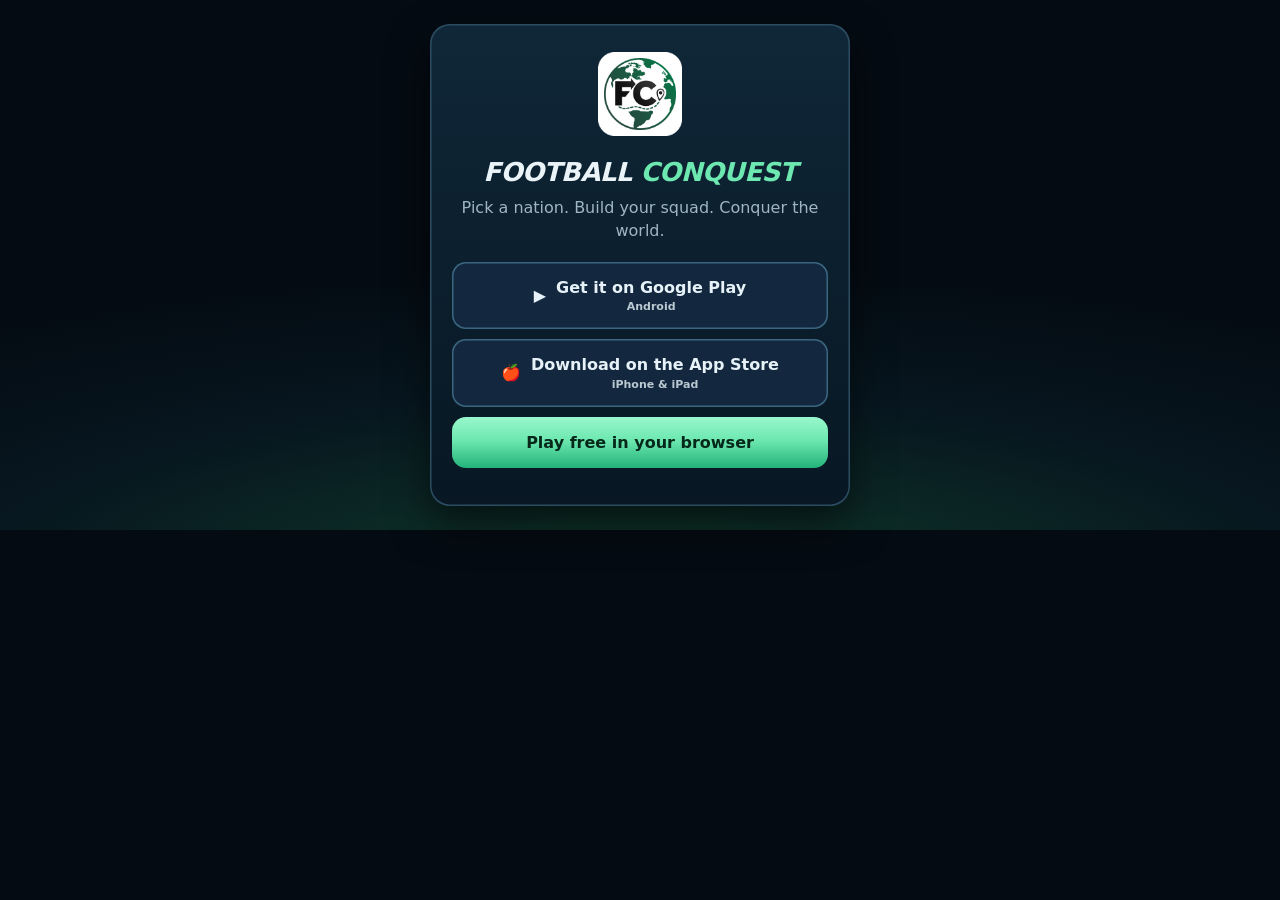
==== get/index.html @ 9b1dbe2d "Add footballconquest.com/get smart store link Android -> Google Play, iPhone/iPad -> App Store, desk" ====
<!doctype html>
<html lang="en">
<head>
<meta charset="utf-8">
<meta name="viewport" content="width=device-width,initial-scale=1">
<title>Get Football Conquest</title>
<meta name="description" content="Download Football Conquest on Google Play or the App Store, or play free in your browser.">
<meta property="og:title" content="Football Conquest: pick a nation, conquer the world">
<meta property="og:description" content="Free football strategy game on Android, iPhone and the web.">
<meta property="og:image" content="https://footballconquest.com/assets/fc-logo.png">
<link rel="icon" href="/assets/favicon.svg">
<!-- Smart store link (Claude 2026-10-16): footballconquest.com/get sends Android phones to Google Play and
     iPhones/iPads to the App Store automatically; everything else (PC, Mac) sees both badges + "play in browser".
     ?to=play / ?to=ios / ?to=web force a destination (handy for testing); ?stay=1 shows the page without redirecting. -->
<script>
(function(){
  var PLAY='https://play.google.com/store/apps/details?id=com.ghiellini.footballconquest';
  var IOS='https://apps.apple.com/app/id6807651881';
  var WEB='/simulator.html';
  var q=new URLSearchParams(location.search), to=q.get('to'), ua=navigator.userAgent||'';
  var isAndroid=/Android/i.test(ua);
  // iPadOS 13+ reports itself as a Mac; a touch screen gives it away
  var isIOS=/iPhone|iPad|iPod/i.test(ua)||(/Macintosh/.test(ua)&&navigator.maxTouchPoints>1);
  var dest=to==='play'?PLAY:to==='ios'?IOS:to==='web'?WEB:(!q.get('stay')&&(isAndroid?PLAY:isIOS?IOS:null));
  if(dest){location.replace(dest);}
  window.FC_STORE={play:PLAY,ios:IOS,web:WEB};
})();
</script>
<style>
:root{--bg:#040b12;--card:#0d2231;--txt:#eaf4f8;--mut:#9fb6c2;--green:#6de8b0;--edge:#2b4c61}
*{box-sizing:border-box}html,body{margin:0;min-height:100%;background:var(--bg);color:var(--txt);font:16px/1.45 system-ui,-apple-system,Segoe UI,Roboto,sans-serif}
body{display:flex;align-items:center;justify-content:center;padding:24px 16px;background:radial-gradient(120% 80% at 50% 110%,#0f3a2a 0%,#07161f 45%,#040b12 75%)}
.card{width:min(420px,100%);text-align:center;padding:28px 22px;border-radius:20px;background:linear-gradient(180deg,#0f2738,#081723);box-shadow:inset 0 0 0 1.5px var(--edge),0 18px 40px #0008}
img.logo{width:84px;height:84px}h1{margin:12px 0 4px;font-size:26px;font-style:italic;letter-spacing:-.5px}h1 span{color:var(--green)}
p{color:var(--mut);margin:0 0 20px}
.btn{display:flex;align-items:center;justify-content:center;gap:10px;margin:10px 0;padding:14px 16px;border-radius:14px;text-decoration:none;font-weight:800;color:#e6f2f8;background:#13283e;box-shadow:inset 0 0 0 1.5px #3b6680}
.btn.web{background:linear-gradient(180deg,#9af7cd,#6de8b0 45%,#23b37a);color:#05281a;box-shadow:none}
.btn small{display:block;font-weight:600;font-size:11px;opacity:.8}
</style>
</head>
<body>
<main class="card">
  <img class="logo" src="/assets/fc-logo.png" alt="Football Conquest">
  <h1>FOOTBALL <span>CONQUEST</span></h1>
  <p>Pick a nation. Build your squad. Conquer the world.</p>
  <a class="btn" id="b-play" href="https://play.google.com/store/apps/details?id=com.ghiellini.footballconquest">▶ <span>Get it on Google Play<small>Android</small></span></a>
  <a class="btn" id="b-ios" href="https://apps.apple.com/app/id6807651881">🍎 <span>Download on the App Store<small>iPhone &amp; iPad</small></span></a>
  <a class="btn web" href="/simulator.html">Play free in your browser</a>
</main>
</body>
</html>
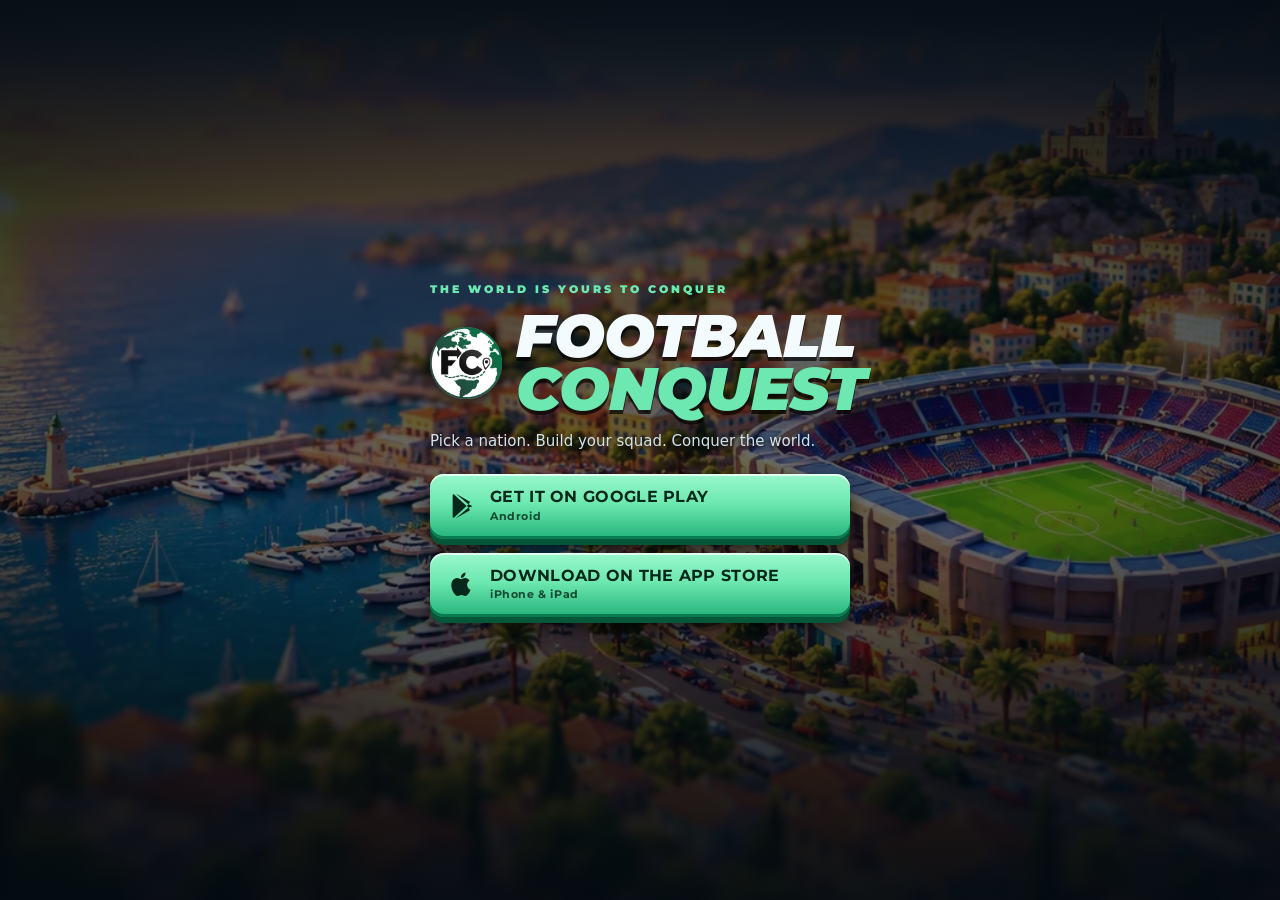
==== commit 1feada37: "Store link page: game-style look, no browser link Montserrat 900 italic title like the start screen," ====
--- a/get/index.html
+++ b/get/index.html
@@ -2,50 +2,99 @@
 <html lang="en">
 <head>
 <meta charset="utf-8">
-<meta name="viewport" content="width=device-width,initial-scale=1">
+<meta name="viewport" content="width=device-width,initial-scale=1,viewport-fit=cover">
 <title>Get Football Conquest</title>
-<meta name="description" content="Download Football Conquest on Google Play or the App Store, or play free in your browser.">
+<meta name="description" content="Download Football Conquest on Google Play or the App Store.">
 <meta property="og:title" content="Football Conquest: pick a nation, conquer the world">
-<meta property="og:description" content="Free football strategy game on Android, iPhone and the web.">
+<meta property="og:description" content="Free football strategy game on Android and iPhone.">
 <meta property="og:image" content="https://footballconquest.com/assets/fc-logo.png">
 <link rel="icon" href="/assets/favicon.svg">
-<!-- Smart store link (Claude 2026-10-16): footballconquest.com/get sends Android phones to Google Play and
-     iPhones/iPads to the App Store automatically; everything else (PC, Mac) sees both badges + "play in browser".
-     ?to=play / ?to=ios / ?to=web force a destination (handy for testing); ?stay=1 shows the page without redirecting. -->
+<link rel="preconnect" href="https://fonts.googleapis.com"><link rel="preconnect" href="https://fonts.gstatic.com" crossorigin>
+<link href="https://fonts.googleapis.com/css2?family=Montserrat:ital,wght@0,700;0,900;1,900&display=swap" rel="stylesheet">
+<!-- Smart store link (Claude 2026-10-16; device language added the same day, ?lang=xx forces one): footballconquest.com/get sends Android phones to Google Play and
+     iPhones/iPads to the App Store automatically; everything else (PC, Mac) sees both store buttons, styled like the game's start screen
+     (stadium art carousel, Montserrat 900 italic title). ?to=play / ?to=ios force a destination (handy for testing); ?stay=1 shows the page without redirecting. -->
 <script>
 (function(){
   var PLAY='https://play.google.com/store/apps/details?id=com.ghiellini.footballconquest';
   var IOS='https://apps.apple.com/app/id6807651881';
-  var WEB='/simulator.html';
   var q=new URLSearchParams(location.search), to=q.get('to'), ua=navigator.userAgent||'';
   var isAndroid=/Android/i.test(ua);
   // iPadOS 13+ reports itself as a Mac; a touch screen gives it away
   var isIOS=/iPhone|iPad|iPod/i.test(ua)||(/Macintosh/.test(ua)&&navigator.maxTouchPoints>1);
-  var dest=to==='play'?PLAY:to==='ios'?IOS:to==='web'?WEB:(!q.get('stay')&&(isAndroid?PLAY:isIOS?IOS:null));
+  var dest=to==='play'?PLAY:to==='ios'?IOS:(!q.get('stay')&&(isAndroid?PLAY:isIOS?IOS:null));
   if(dest){location.replace(dest);}
-  window.FC_STORE={play:PLAY,ios:IOS,web:WEB};
 })();
 </script>
 <style>
-:root{--bg:#040b12;--card:#0d2231;--txt:#eaf4f8;--mut:#9fb6c2;--green:#6de8b0;--edge:#2b4c61}
-*{box-sizing:border-box}html,body{margin:0;min-height:100%;background:var(--bg);color:var(--txt);font:16px/1.45 system-ui,-apple-system,Segoe UI,Roboto,sans-serif}
-body{display:flex;align-items:center;justify-content:center;padding:24px 16px;background:radial-gradient(120% 80% at 50% 110%,#0f3a2a 0%,#07161f 45%,#040b12 75%)}
-.card{width:min(420px,100%);text-align:center;padding:28px 22px;border-radius:20px;background:linear-gradient(180deg,#0f2738,#081723);box-shadow:inset 0 0 0 1.5px var(--edge),0 18px 40px #0008}
-img.logo{width:84px;height:84px}h1{margin:12px 0 4px;font-size:26px;font-style:italic;letter-spacing:-.5px}h1 span{color:var(--green)}
-p{color:var(--mut);margin:0 0 20px}
-.btn{display:flex;align-items:center;justify-content:center;gap:10px;margin:10px 0;padding:14px 16px;border-radius:14px;text-decoration:none;font-weight:800;color:#e6f2f8;background:#13283e;box-shadow:inset 0 0 0 1.5px #3b6680}
-.btn.web{background:linear-gradient(180deg,#9af7cd,#6de8b0 45%,#23b37a);color:#05281a;box-shadow:none}
-.btn small{display:block;font-weight:600;font-size:11px;opacity:.8}
+*{box-sizing:border-box}
+html,body{margin:0;min-height:100%;background:#040b12;color:#eaf4f8;font:15px/1.4 system-ui,-apple-system,Segoe UI,Roboto,sans-serif}
+body{min-height:100vh;min-height:100dvh;display:flex;align-items:center;justify-content:center;padding:24px 16px calc(24px + env(safe-area-inset-bottom,0px));overflow-x:hidden}
+/* stadium backdrop like the start screen: art cross-dissolves every 7 s */
+.bg{position:fixed;inset:-2%;background-size:cover;background-position:50% 60%;filter:saturate(.95) brightness(.7);opacity:0;transition:opacity 1.4s ease}
+.bg.on{opacity:1}
+.shade{position:fixed;inset:0;background:linear-gradient(180deg,#040b12ee 0%,#040b1288 30%,#040b1266 55%,#040b12e6 100%),radial-gradient(90% 70% at 50% 45%,transparent 40%,#000a)}
+main{position:relative;z-index:2;width:min(420px,100%);display:flex;flex-direction:column;gap:14px}
+.kick{font:900 11px/1.2 Montserrat,system-ui,sans-serif;letter-spacing:3px;color:#6de8b0;text-transform:uppercase}
+.brand{display:flex;align-items:center;gap:14px}
+.brand img{width:72px;height:72px;flex:none;filter:drop-shadow(0 4px 8px #000a)}
+h1{margin:0;font:italic 900 clamp(36px,10.5vw,60px)/.88 Montserrat,system-ui,sans-serif;letter-spacing:-1px;color:#f3fbff;text-shadow:0 4px 0 #000a}
+h1 span{display:block}h1 span+span{color:#6de8b0}
+.tag{color:#d3e4ec;font-size:15px;margin:2px 0 8px;text-shadow:0 2px 4px #000}
+.btn{display:flex;align-items:center;gap:14px;border-radius:14px;padding:14px 18px 16px;text-decoration:none;font:900 16px/1.15 Montserrat,system-ui,sans-serif;letter-spacing:.3px;text-transform:uppercase;transition:transform .06s,filter .15s}
+.btn:hover{filter:brightness(1.07)}.btn:active{transform:translateY(4px)}
+.btn span{text-align:left}
+.btn small{display:block;font:700 11px/1.2 Montserrat,system-ui,sans-serif;letter-spacing:.6px;opacity:.8;margin-top:3px;text-transform:none}
+.btn svg{width:28px;height:28px;flex:none}
+.btn.play,.btn.ios{background:linear-gradient(180deg,#9af7cd,#6de8b0 45%,#23b37a);color:#05281a;box-shadow:inset 0 2px 0 #ffffffb0,inset 0 -3px 0 #0a7a50,0 6px 0 #06573a,0 10px 18px #000a}
+@media (prefers-reduced-motion:reduce){.bg{transition:none}}
 </style>
 </head>
 <body>
-<main class="card">
-  <img class="logo" src="/assets/fc-logo.png" alt="Football Conquest">
-  <h1>FOOTBALL <span>CONQUEST</span></h1>
-  <p>Pick a nation. Build your squad. Conquer the world.</p>
-  <a class="btn" id="b-play" href="https://play.google.com/store/apps/details?id=com.ghiellini.footballconquest">▶ <span>Get it on Google Play<small>Android</small></span></a>
-  <a class="btn" id="b-ios" href="https://apps.apple.com/app/id6807651881">🍎 <span>Download on the App Store<small>iPhone &amp; iPad</small></span></a>
-  <a class="btn web" href="/simulator.html">Play free in your browser</a>
+<div class="bg on"></div><div class="bg"></div><div class="shade"></div>
+<main>
+  <div class="kick" data-t="kick">The world is yours to conquer</div>
+  <div class="brand"><img src="/assets/fc-logo-round.png" alt="Football Conquest" width="72" height="72"><h1><span>FOOTBALL</span><span>CONQUEST</span></h1></div>
+  <div class="tag" data-t="tag">Pick a nation. Build your squad. Conquer the world.</div>
+  <a class="btn play" href="https://play.google.com/store/apps/details?id=com.ghiellini.footballconquest">
+    <svg viewBox="0 0 24 24" aria-hidden="true"><path fill="currentColor" d="M4 2.6v18.8c0 .5.5.8 1 .6l10.9-10.1L5 1.9c-.5-.2-1 .2-1 .7zm13.6 8.1L6.6 1.3l12.2 7 .1.1-1.3 2.3zm2.6 1.5-2.4 1.4-1.7-1.6 1.7-1.6 2.4 1.4c.6.3.6 1.1 0 1.4zM6.6 22.7l11-9.4 1.3 2.3-.1.1-12.2 7z"/></svg>
+    <span><b data-t="play">Get it on Google Play</b><small>Android</small></span></a>
+  <a class="btn ios" href="https://apps.apple.com/app/id6807651881">
+    <svg viewBox="0 0 24 24" aria-hidden="true"><path fill="currentColor" d="M16.4 12.6c0-2.4 2-3.6 2.1-3.7-1.2-1.7-3-1.900-3.6-2-1.5-.2-3 .9-3.8.9s-2-.9-3.3-.9C6.1 7 4.6 8 3.7 9.5c-1.8 3.1-.5 7.7 1.3 10.2.9 1.2 1.9 2.6 3.2 2.6s1.8-.8 3.3-.8 2 .8 3.3.8c1.4 0 2.3-1.3 3.1-2.5 1-1.4 1.4-2.800 1.4-2.9-.1 0-2.9-1.1-2.9-4.3zM14 5.3c.7-.9 1.2-2 1-3.2-1 .1-2.2.7-2.9 1.6-.6.7-1.2 1.9-1 3.1 1.1.1 2.2-.6 2.9-1.5z"/></svg>
+    <span><b data-t="ios">Download on the App Store</b><small>iPhone &amp; iPad</small></span></a>
 </main>
+<script>
+/* stadium art carousel (same 8 images as the start screen), cross-dissolve every 7 s */
+(function(){
+  var A=['ist','kad','bar','dor','mad','mdv','mer','rio'],i=Math.floor(Math.random()*A.length),L=document.querySelectorAll('.bg');
+  L[0].style.backgroundImage='url(/assets/splash/'+A[i]+'.webp)';
+  if(window.matchMedia&&matchMedia('(prefers-reduced-motion: reduce)').matches)return;
+  setInterval(function(){i=(i+1)%A.length;var u='/assets/splash/'+A[i]+'.webp',im=new Image();
+    im.onload=function(){var on=document.querySelector('.bg.on'),off=on===L[0]?L[1]:L[0];off.style.backgroundImage='url('+u+')';off.classList.add('on');on.classList.remove('on');};im.src=u;},7000);
+})();
+</script>
+<script>
+/* device language (10-16): same 12 languages as the game; anything else stays English */
+(function(){
+var T={
+en:['The world is yours to conquer','Pick a nation. Build your squad. Conquer the world.','Get it on Google Play','Download on the App Store','Get Football Conquest'],
+tr:['Dünya seni bekliyor','Bir ülke seç. Kadronu kur. Dünyayı fethet.',"Google Play'den indir","App Store'dan indir","Football Conquest'i indir"],
+es:['El mundo es tuyo','Elige una selección. Arma tu plantilla. Conquista el mundo.','Disponible en Google Play','Descárgalo en el App Store','Descarga Football Conquest'],
+pt:['O mundo é seu','Escolha uma seleção. Monte seu elenco. Conquiste o mundo.','Disponível no Google Play','Baixar na App Store','Baixe Football Conquest'],
+fr:['Le monde est à toi','Choisis une nation. Construis ton effectif. Conquiers le monde.','Disponible sur Google Play',"Télécharger dans l'App Store",'Télécharger Football Conquest'],
+de:['Die Welt gehört dir','Wähle eine Nation. Baue deinen Kader. Erobere die Welt.','Jetzt bei Google Play','Laden im App Store','Football Conquest herunterladen'],
+it:['Il mondo è tuo','Scegli una nazionale. Costruisci la rosa. Conquista il mondo.','Disponibile su Google Play',"Scarica dall'App Store",'Scarica Football Conquest'],
+nl:['De wereld ligt aan je voeten','Kies een land. Bouw je selectie. Verover de wereld.','Ontdek het op Google Play','Download in de App Store','Download Football Conquest'],
+sv:['Världen är din','Välj en nation. Bygg din trupp. Erövra världen.','Ladda ned på Google Play','Hämta i App Store','Ladda ned Football Conquest'],
+no:['Verden er din','Velg en nasjon. Bygg troppen. Erobre verden.','Last ned på Google Play','Last ned i App Store','Last ned Football Conquest'],
+vi:['Thế giới là của bạn','Chọn một quốc gia. Xây dựng đội hình. Chinh phục thế giới.','Tải trên Google Play','Tải về trên App Store','Tải Football Conquest'],
+id:['Dunia milikmu','Pilih negara. Bangun skuadmu. Taklukkan dunia.','Dapatkan di Google Play','Unduh di App Store','Unduh Football Conquest']};
+var map={nb:'no',nn:'no',in:'id',ms:'id'},L='en',ls=(navigator.languages&&navigator.languages.length?navigator.languages:[navigator.language||'en']);
+for(var i=0;i<ls.length;i++){var c=String(ls[i]||'').toLowerCase().split('-')[0];c=map[c]||c;if(T[c]){L=c;break;}}
+var q=new URLSearchParams(location.search).get('lang');if(q&&T[q])L=q;
+var t=T[L],keys={kick:0,tag:1,play:2,ios:3};document.documentElement.lang=L;document.title=t[4];
+document.querySelectorAll('[data-t]').forEach(function(e){var k=keys[e.getAttribute('data-t')];if(k!=null)e.textContent=t[k];});
+})();
+</script>
 </body>
 </html>
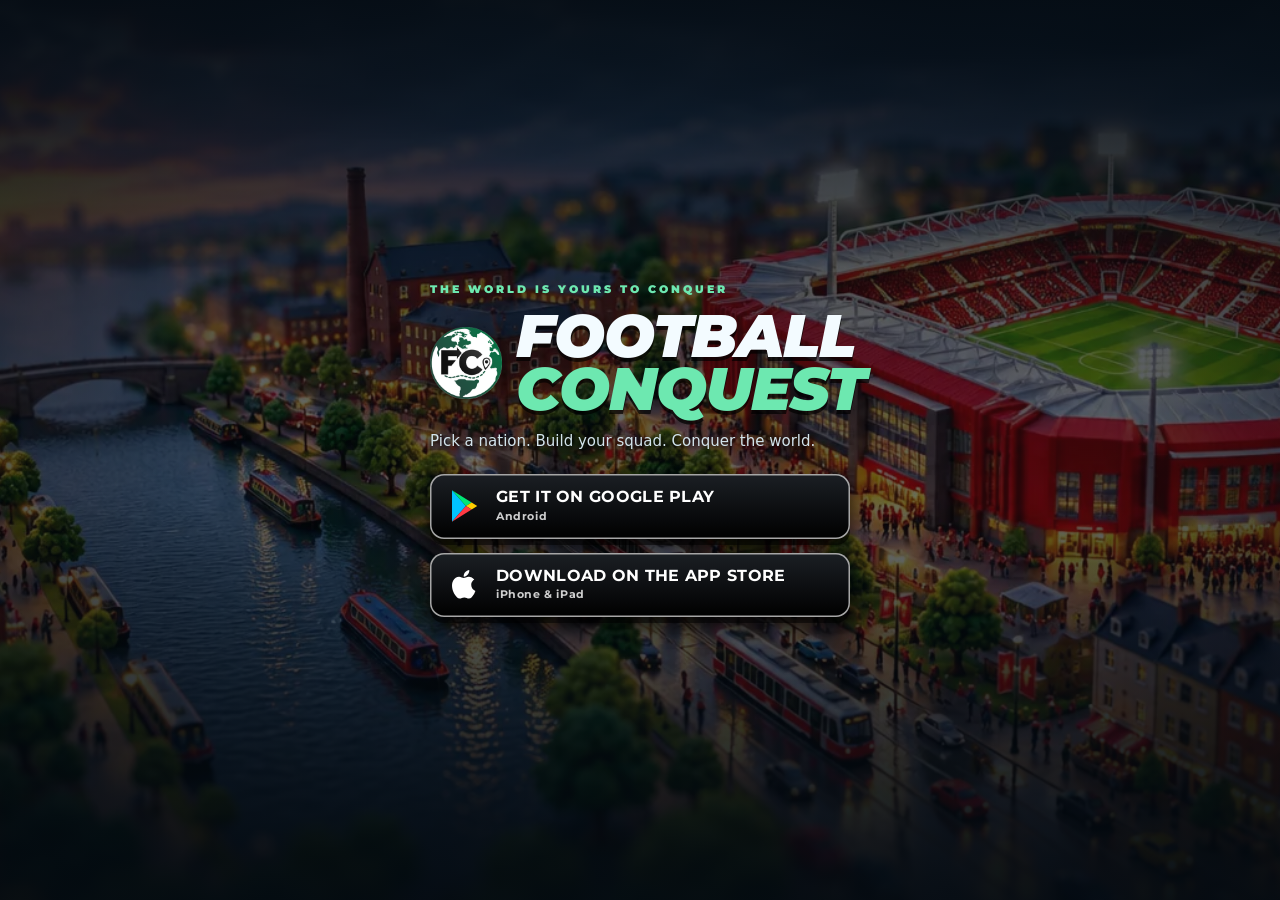
==== commit 2a7cece3: "Store link page: Google Play and App Store badges with their logos Co-Authored-By: Claude Opus 5.5 (" ====
--- a/get/index.html
+++ b/get/index.html
@@ -46,7 +46,9 @@
 .btn span{text-align:left}
 .btn small{display:block;font:700 11px/1.2 Montserrat,system-ui,sans-serif;letter-spacing:.6px;opacity:.8;margin-top:3px;text-transform:none}
 .btn svg{width:28px;height:28px;flex:none}
-.btn.play,.btn.ios{background:linear-gradient(180deg,#9af7cd,#6de8b0 45%,#23b37a);color:#05281a;box-shadow:inset 0 2px 0 #ffffffb0,inset 0 -3px 0 #0a7a50,0 6px 0 #06573a,0 10px 18px #000a}
+/* store badges: black like the official Google Play / App Store badges, with each store's own logo */
+.btn.play,.btn.ios{background:linear-gradient(180deg,#1b1f24,#000);color:#fff;box-shadow:inset 0 0 0 1.5px #a6a6a6,0 6px 0 #00000080,0 10px 18px #000a}
+.btn svg{width:34px;height:34px}
 @media (prefers-reduced-motion:reduce){.bg{transition:none}}
 </style>
 </head>
@@ -57,7 +59,7 @@
   <div class="brand"><img src="/assets/fc-logo-round.png" alt="Football Conquest" width="72" height="72"><h1><span>FOOTBALL</span><span>CONQUEST</span></h1></div>
   <div class="tag" data-t="tag">Pick a nation. Build your squad. Conquer the world.</div>
   <a class="btn play" href="https://play.google.com/store/apps/details?id=com.ghiellini.footballconquest">
-    <svg viewBox="0 0 24 24" aria-hidden="true"><path fill="currentColor" d="M4 2.6v18.8c0 .5.5.8 1 .6l10.9-10.1L5 1.9c-.5-.2-1 .2-1 .7zm13.6 8.1L6.6 1.3l12.2 7 .1.1-1.3 2.3zm2.6 1.5-2.4 1.4-1.7-1.6 1.7-1.6 2.4 1.4c.6.3.6 1.1 0 1.4zM6.6 22.7l11-9.4 1.3 2.3-.1.1-12.2 7z"/></svg>
+    <svg viewBox="0 0 512 512" aria-hidden="true"><path fill="#00C3FF" d="M60 20 270 256 60 492z"/><path fill="#00E676" d="M60 20 356 204 270 256z"/><path fill="#FFCE00" d="M356 204 440 256 356 308 270 256z"/><path fill="#FF3A44" d="M270 256 356 308 60 492z"/></svg>
     <span><b data-t="play">Get it on Google Play</b><small>Android</small></span></a>
   <a class="btn ios" href="https://apps.apple.com/app/id6807651881">
     <svg viewBox="0 0 24 24" aria-hidden="true"><path fill="currentColor" d="M16.4 12.6c0-2.4 2-3.6 2.1-3.7-1.2-1.7-3-1.900-3.6-2-1.5-.2-3 .9-3.8.9s-2-.9-3.3-.9C6.1 7 4.6 8 3.7 9.5c-1.8 3.1-.5 7.7 1.3 10.2.9 1.2 1.9 2.6 3.2 2.6s1.8-.8 3.3-.8 2 .8 3.3.8c1.4 0 2.3-1.3 3.1-2.5 1-1.4 1.4-2.800 1.4-2.9-.1 0-2.9-1.1-2.9-4.3zM14 5.3c.7-.9 1.2-2 1-3.2-1 .1-2.2.7-2.9 1.6-.6.7-1.2 1.9-1 3.1 1.1.1 2.2-.6 2.9-1.5z"/></svg>
